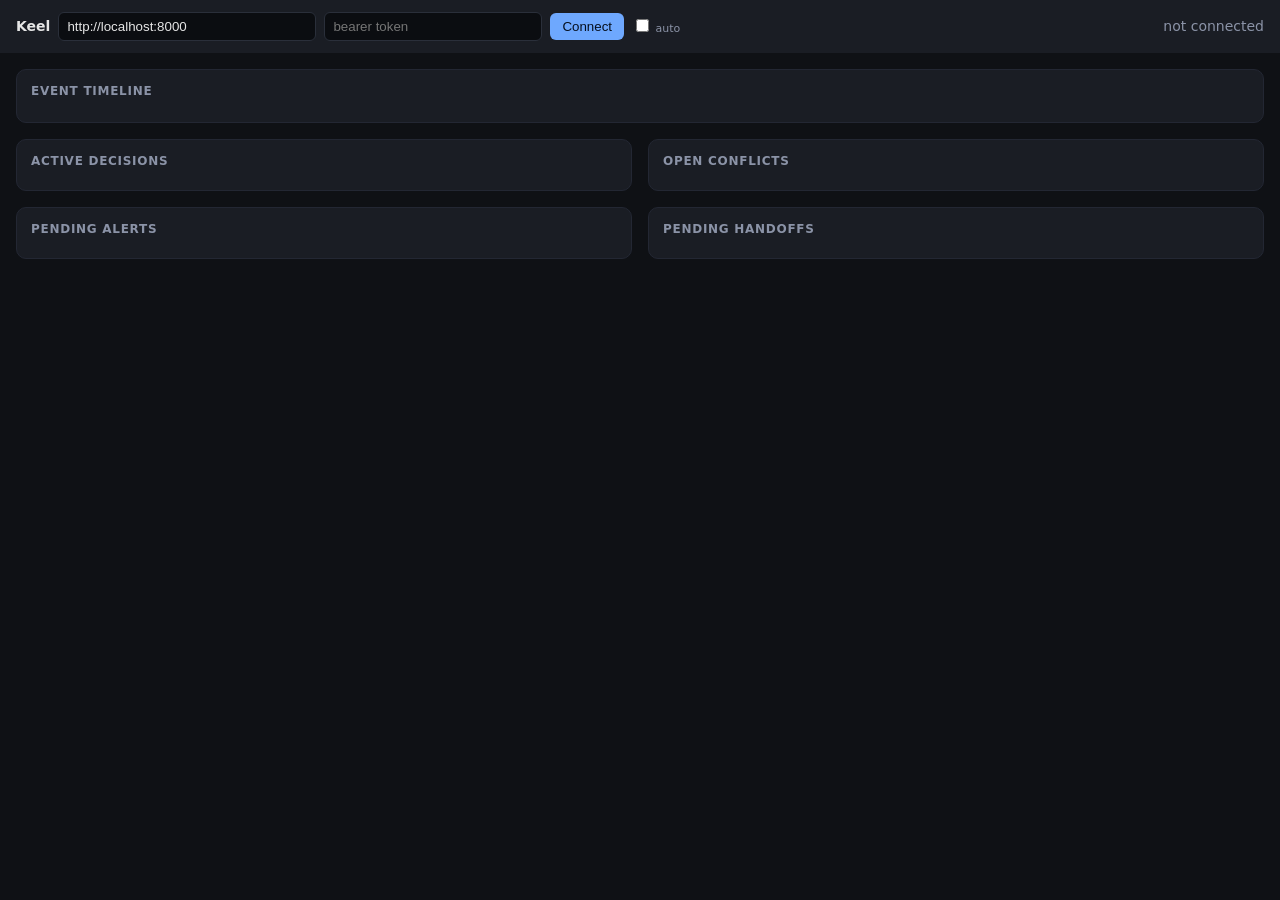
==== dashboard/index.html @ 74a61d7f "Merge pull request #26 from rvishal99/feat/e5-event-cursor-pagination feat(events): add cursor pagin" ====
<!doctype html>
<html lang="en">
<head>
  <meta charset="utf-8" />
  <meta name="viewport" content="width=device-width, initial-scale=1" />
  <title>Keel Dashboard</title>
  <style>
    :root { --bg:#0f1115; --card:#1a1d24; --fg:#e6e6e6; --mut:#8b93a7; --acc:#6ea8fe; }
    body { margin:0; font:14px/1.5 system-ui, sans-serif; background:var(--bg); color:var(--fg); }
    header { padding:12px 16px; background:var(--card); display:flex; gap:8px; align-items:center; flex-wrap:wrap; }
    header input { background:#0b0d11; color:var(--fg); border:1px solid #2a2f3a; border-radius:6px; padding:6px 8px; }
    header input#url { width:240px; } header input#token { width:200px; }
    button { background:var(--acc); color:#06101f; border:0; border-radius:6px; padding:6px 12px; cursor:pointer; }
    button:disabled { opacity:0.5; cursor:not-allowed; }
    #msg { color:var(--mut); margin-left:auto; }
    main { display:grid; grid-template-columns:1fr 1fr; gap:16px; padding:16px; }
    .wide { grid-column:1 / -1; }
    .card { background:var(--card); border:1px solid #232733; border-radius:10px; padding:12px 14px; }
    .card h2 { font-size:12px; text-transform:uppercase; letter-spacing:.06em; color:var(--mut); margin:0 0 8px; }
    .row { padding:7px 0; border-bottom:1px solid #232733; }
    .row:last-child { border-bottom:0; }
    .tag { color:var(--acc); } .mut { color:var(--mut); } .pill { font-size:11px; color:var(--mut); }
    code { color:#cdd3e0; }
  </style>
</head>
<body>
  <header>
    <strong>Keel</strong>
    <input id="url" placeholder="Keel URL e.g. http://localhost:8000" />
    <input id="token" type="password" placeholder="bearer token" />
    <button id="go">Connect</button>
    <label class="pill"><input type="checkbox" id="auto" /> auto</label>
    <span id="msg">not connected</span>
  </header>
  <main>
    <section class="card wide">
      <h2>Event timeline</h2>
      <div id="events"></div>
      <div style="margin-top:10px; text-align:center;">
        <button id="events-more" style="display:none;">Load more</button>
      </div>
    </section>
    <section class="card"><h2>Active decisions</h2><div id="decisions"></div></section>
    <section class="card"><h2>Open conflicts</h2><div id="conflicts"></div></section>
    <section class="card"><h2>Pending alerts</h2><div id="alerts"></div></section>
    <section class="card"><h2>Pending handoffs</h2><div id="handoffs"></div></section>
  </main>
  <script src="app.js"></script>
</body>
</html>
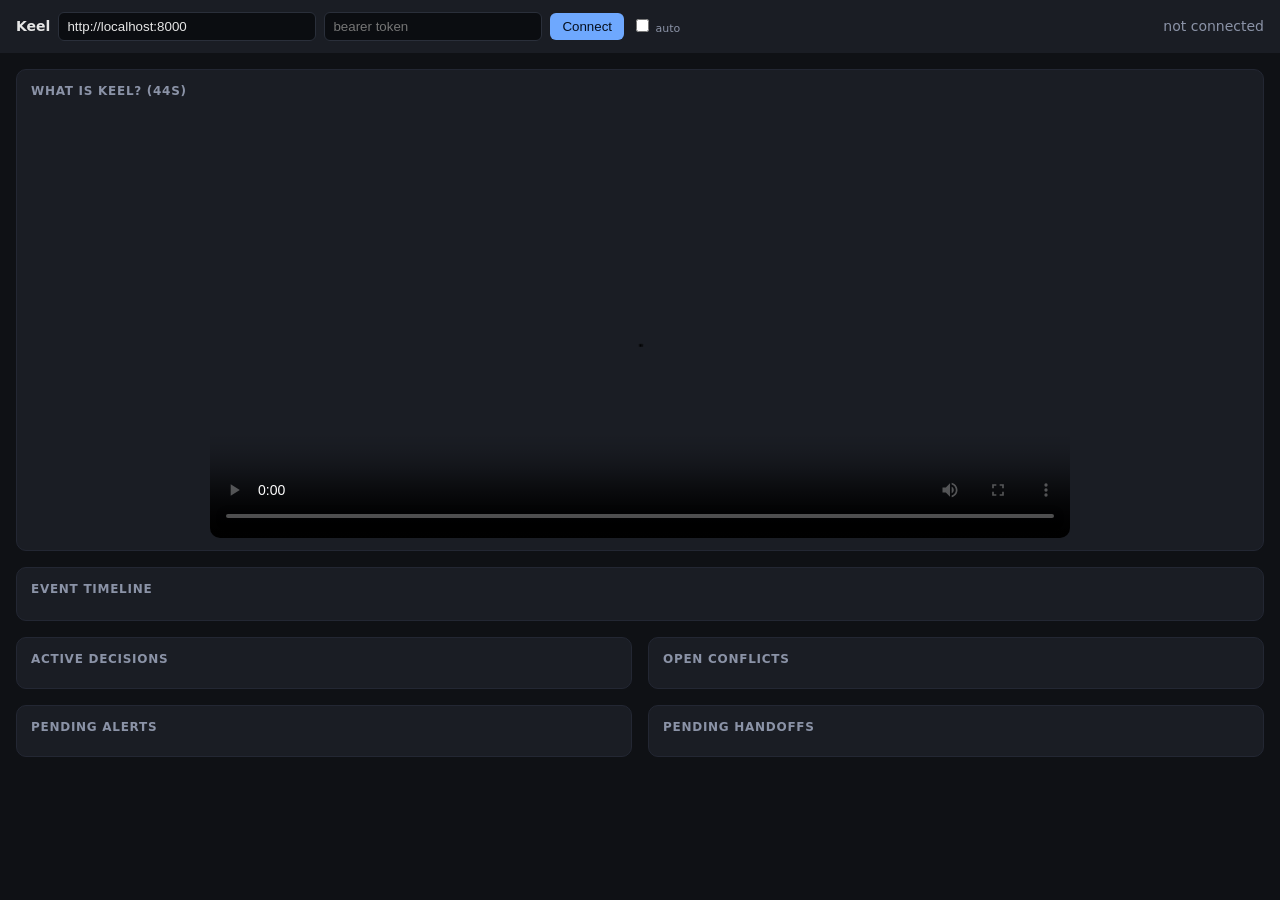
==== commit 28bbe9b1: "docs: embed launch video in README and dashboard Add brag-output/brag.mp4 (44s launch film) + refres" ====
--- a/dashboard/index.html
+++ b/dashboard/index.html
@@ -34,6 +34,14 @@
   </header>
   <main>
     <section class="card wide">
+      <h2>What is Keel? (44s)</h2>
+      <video
+        src="https://github.com/vasan-rj/keel/raw/master/brag-output/brag.mp4"
+        poster="https://github.com/vasan-rj/keel/raw/master/brag-output/brag.jpg"
+        controls playsinline preload="metadata"
+        style="width:100%; max-width:860px; display:block; margin:0 auto; border-radius:10px;"></video>
+    </section>
+    <section class="card wide">
       <h2>Event timeline</h2>
       <div id="events"></div>
       <div style="margin-top:10px; text-align:center;">
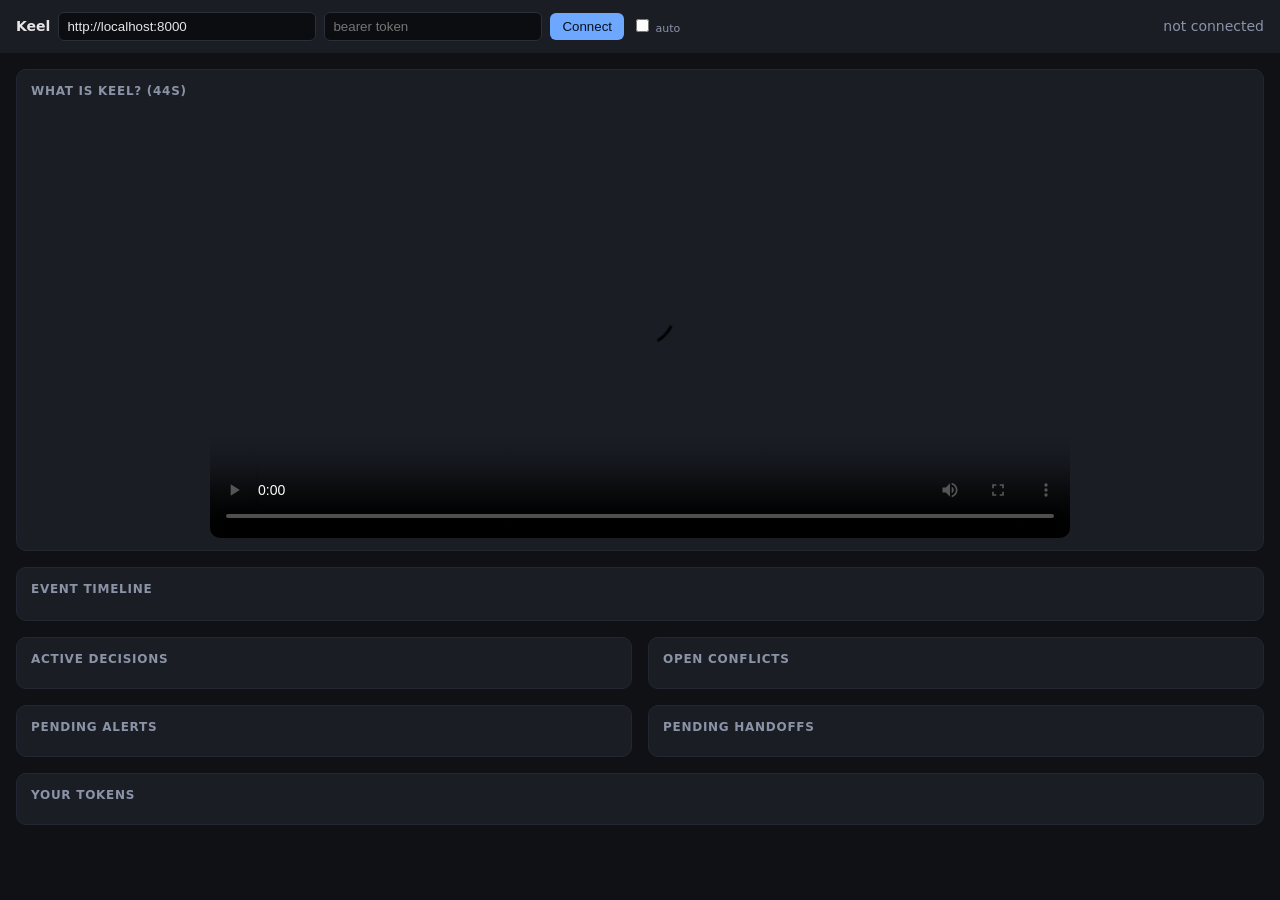
==== commit d485e176: "feat(connect): dashboard Google Sign-In approve page + token panel Co-Authored-By: Claude Opus 4.8 <" ====
--- a/dashboard/index.html
+++ b/dashboard/index.html
@@ -52,6 +52,7 @@
     <section class="card"><h2>Open conflicts</h2><div id="conflicts"></div></section>
     <section class="card"><h2>Pending alerts</h2><div id="alerts"></div></section>
     <section class="card"><h2>Pending handoffs</h2><div id="handoffs"></div></section>
+    <section class="card wide"><h2>Your tokens</h2><div id="tokens"></div></section>
   </main>
   <script src="app.js"></script>
 </body>
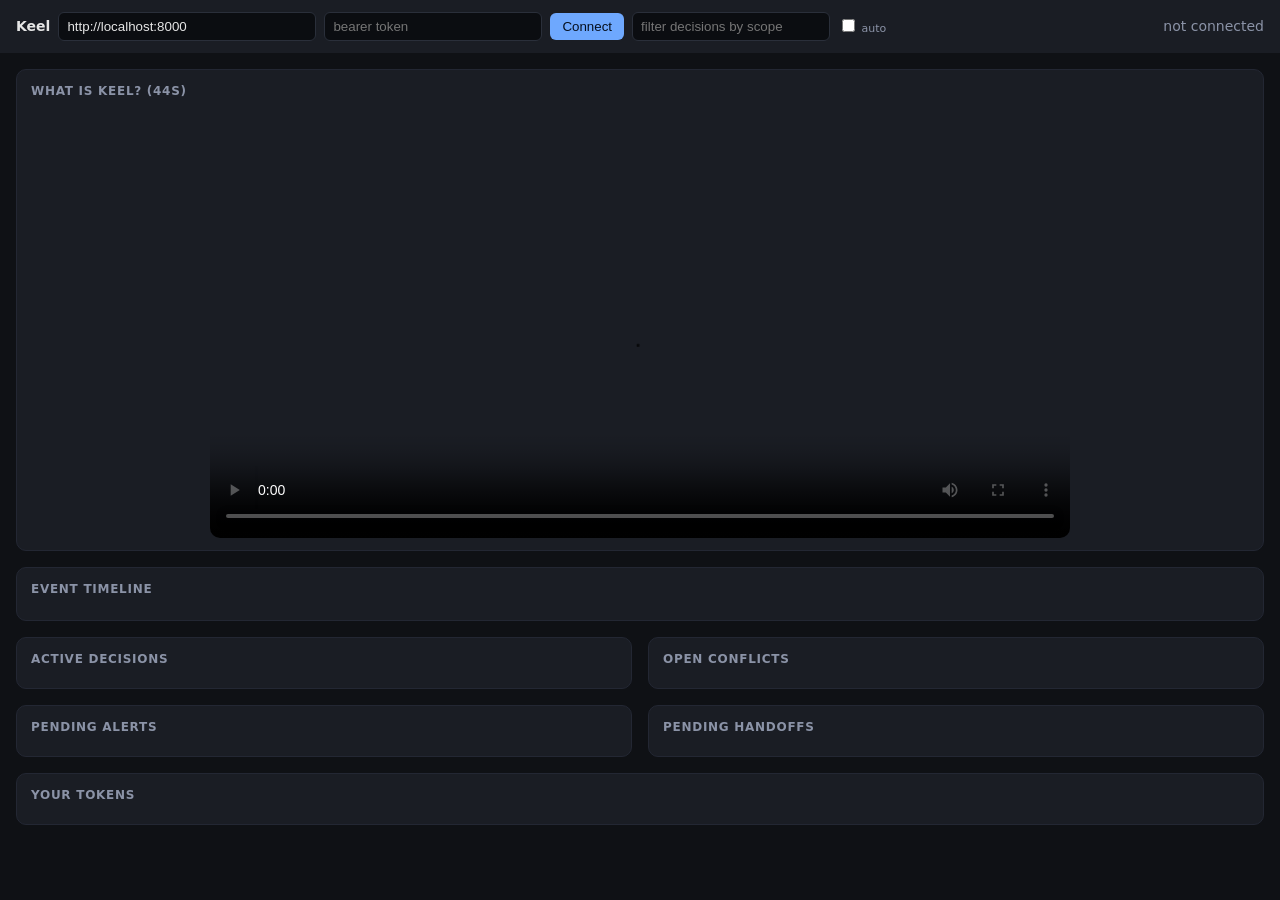
==== commit 35cf814d: "feat(dashboard): E11 write-actions — ack alerts + resolve conflicts from the UI New REST (person-bea" ====
--- a/dashboard/index.html
+++ b/dashboard/index.html
@@ -29,6 +29,7 @@
     <input id="url" placeholder="Keel URL e.g. http://localhost:8000" />
     <input id="token" type="password" placeholder="bearer token" />
     <button id="go">Connect</button>
+    <input id="filter" placeholder="filter decisions by scope" style="width:180px;" />
     <label class="pill"><input type="checkbox" id="auto" /> auto</label>
     <span id="msg">not connected</span>
   </header>
